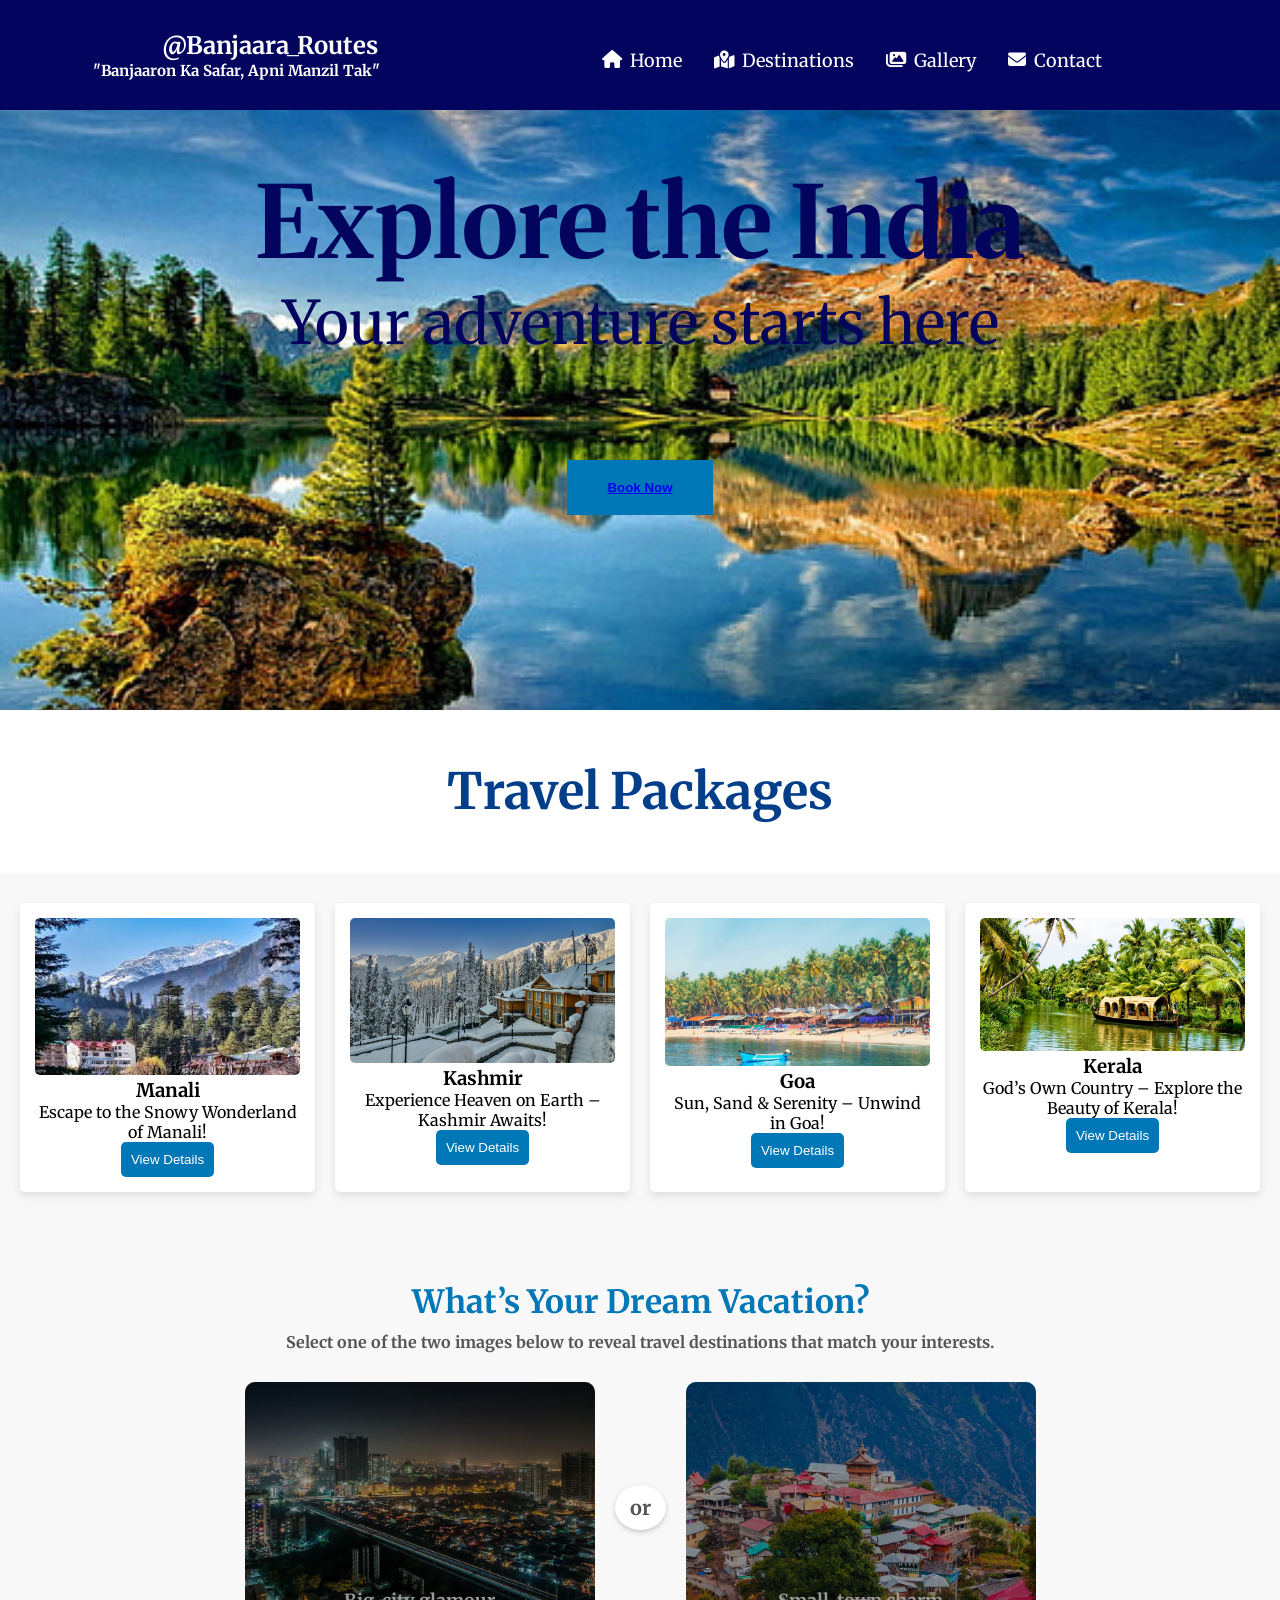
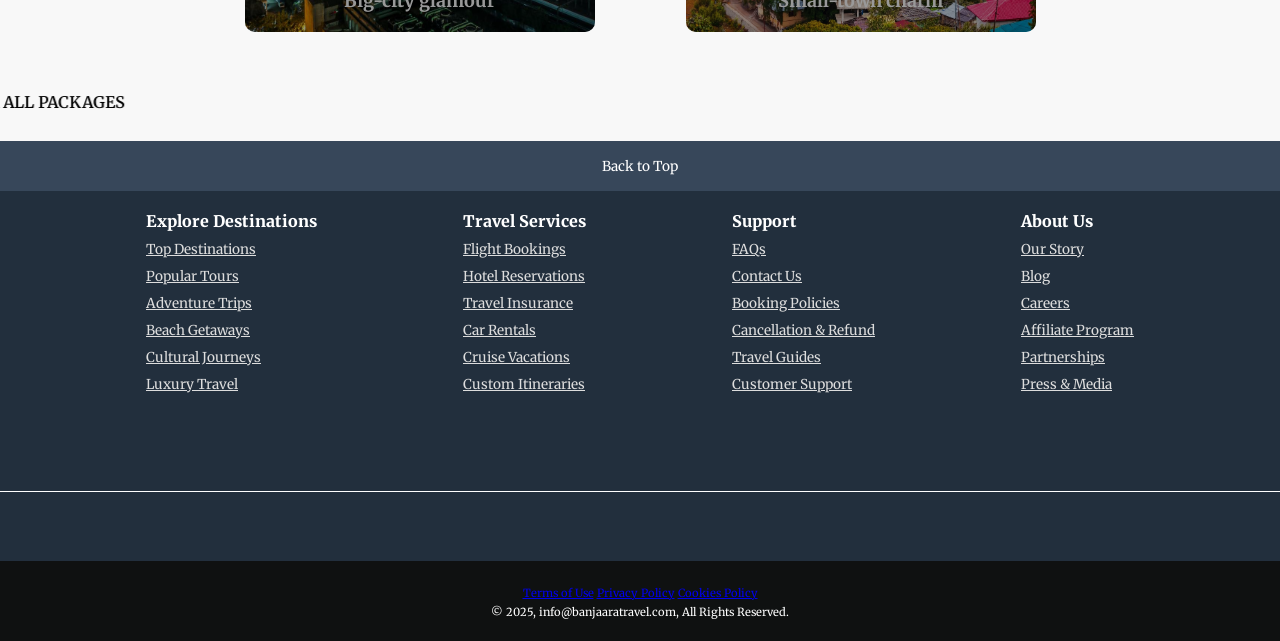
==== index.html @ 14daa2fd "Initial commit" ====
<!DOCTYPE html>
<html lang="en">
<head>
    <meta charset="UTF-8">
    <meta name="viewport" content="width=device-width, initial-scale=1.0">
    <title>Banjaara_Routes "Tour & Travels"</title>
    <link rel="stylesheet" href="style.css">
    <link rel="preconnect" href="https://fonts.googleapis.com">
    <link rel="preconnect" href="https://fonts.gstatic.com" crossorigin>
    <link href="https://fonts.googleapis.com/css2?family=Big+Shoulders+Stencil:opsz,wght@10..72,100..900&family=Merriweather:ital,opsz,wght@0,18..144,300..900;1,18..144,300..900&family=Oswald:wght@200..700&display=swap" rel="stylesheet">
    <link rel="icon" href="logo3.png">
    <link rel="stylesheet" href="https://cdnjs.cloudflare.com/ajax/libs/font-awesome/6.4.2/css/all.min.css">


</head>
<body>
    <!--<input type="checkbox" id="click">-->
    <header>
        <nav class="navbar">
           
            <div class="logo">@Banjaara_Routes <br>
            <div class="logotag">"Banjaaron Ka Safar, Apni Manzil Tak"</div>

            </div>
           
            <ul>
                <li class="border"><a href="index.html"><i class="fas fa-home"></i> Home</a></li>
                <li class="border"><a href="destination.html"><i class="fas fa-map-marked-alt"></i> Destinations</a></li>
                <li class="border"><a href="gallery.html"><i class="fas fa-images"></i> Gallery</a></li>
                <li class="border"><a href="contact.html"><i class="fas fa-envelope"></i> Contact</a></li>
            </ul>
            <!--<div class="search-box">
                <input type="text" placeholder="Search your Destination">
                <button><i class="fas fa-search"></i></button>
            </div>-->
            <!--
            <label for="click" color="white">
                <i class="fa-solid fa-bars"></i>
    
            </label>-->
        </nav>
    </header>

    <section class="hero">
        <h1>Explore the India</h1>
        <p>Your adventure starts here</p>
        <button style="font-weight: bold;"><a href="#">Book Now</a></button>
    </section>

    <section class="packages">
        <h2>Travel Packages</h2>
        <div class="package-container1">
            <div class="package-box">
                <img src="Manali1.jpg" alt="Manali">
                <h3>Manali</h3>
                <p>Escape to the Snowy Wonderland of Manali!</p>
                <button>View Details</button>
            </div>
            <div class="package-box">
                <img src="kashmir1.jpg" alt="Kashmir">
                <h3>Kashmir</h3>
                <p>Experience Heaven on Earth – Kashmir Awaits!</p>
                <button>View Details</button>
            </div>
            <div class="package-box">
                <img src="goa1.jpg" alt="City Lights">
                <h3>Goa</h3>
                <p>Sun, Sand & Serenity – Unwind in Goa!</p>
                <button>View Details</button>
            </div>
            <div class="package-box">
                <img src="kerala.png" alt="Desert Safari">
                <h3>Kerala</h3>
                <p>God’s Own Country – Explore the Beauty of Kerala!</p>
                <button>View Details</button>
            </div>
        </div>
        <!--<div class="fixed">
            <h1>Offer Offer Offer</h1>
        </div>
        -->
        
    </section>

    <div class="container">
        <h2>What’s Your Dream Vacation?</h2>
        <h4 class="subtitle">Select one of the two images below to reveal travel destinations that match your interests.</h4>

        <div class="selection-container">
            <div class="image-box">
                <img src="bigcity.jpg" alt="Big City Glamour">
                <div class="image-text">Big-city glamour</div>
            </div>

            <div class="or-circle">or</div>

            <div class="image-box">
                <img src="smalltown.avif" alt="Small Town Charm">
                <div class="image-text">Small-town charm</div>
            </div>
        </div>
    </div>
    <marquee behavior="" direction="right">"OFFER OFFER OFFER" 50% DISCOUNT FOR ALL PACKAGES</marquee>

    <footer>
        <div class="footer1">
            Back to Top
        </div>
    
        <div class="footer2">
            <ul> 
                <p>Explore Destinations</p>
                <a href="destination.html">Top Destinations</a>
                <a href="#">Popular Tours</a>
                <a href="#">Adventure Trips</a>
                <a href="#">Beach Getaways</a>
                <a href="#">Cultural Journeys</a>
                <a href="hero image..jpg">Luxury Travel</a>
            </ul>
    
            <ul> 
                <p>Travel Services</p>
                <a href="https://www.makemytrip.com/">Flight Bookings</a>
                <a href="https://www.booking.com/">Hotel Reservations</a>
                <a href="https://www.policybazaar.com/">Travel Insurance</a>
                <a href="https://www.economybookings.com/">Car Rentals</a>
                <a href="#">Cruise Vacations</a>
                <a href="#">Custom Itineraries</a>
            </ul>
    
            <ul> 
                <p>Support</p>
                <a href="#">FAQs</a>
                <a href="contact.html">Contact Us</a>
                <a href="#">Booking Policies</a>
                <a href="#">Cancellation & Refund</a>
                <a href="#">Travel Guides</a>
                <a href="contact.html">Customer Support</a>
            </ul>
    
            <ul> 
                <p>About Us</p>
                <a href="#">Our Story</a>
                <a href="#">Blog</a>
                <a href="#">Careers</a>
                <a href="#">Affiliate Program</a>
                <a href="#">Partnerships</a>
                <a href="#">Press & Media</a>
            </ul>
        </div>
    
        <div class="footer3">
            <div class="logo"></div>
        </div>
    
        <div class="footer4">
            <div class="pages">
                <a href="#">Terms of Use</a>    
                <a href="#">Privacy Policy</a>
                <a href="#">Cookies Policy</a>
            </div>
            <div class="copyright">
                © 2025, info@banjaaratravel.com, All Rights Reserved.
            </div>
        </div>
        
    </footer>
    
    

</body>
</html>
---- style.css ----
* 
{
    margin: 0px;
    padding: 0px;
    box-sizing: border-box;
}

/* General Styles */

body {
    /*font-family: 'Arial', sans-serif;*/
    font-family: "Merriweather", serif;
    margin: 0;
    padding: 0;
    background-color: #f8f8f8;
}

/* Navbar Styles */
header
{
   
    position: sticky;
    top: 0;
    z-index: 1000;
    
}

.navbar {
    position: sticky;
    top: 0;
    width: 100%;
    height:110px;
    background-color:#03045e;
    display: flex;
    align-items: center;
    justify-content:space-around;
   
    
}

.border
{
    border: 1.5px solid transparent;
}
.border:hover
{
    border: 2px solid white;
}


.logo {
    font-size: 24px;
    color: white;
    font-weight: bold;
}
/*.logo div
{
    font-size: 15px;
    position: relative;
    left: 65px;
    
}*/
.logo .logotag
{
    font-size: 15px;
    position: absolute;
    right: 900px;
}

.navbar ul {
    list-style: none;
    display: flex;
    padding: 0;
    margin: 0;
    
}

.navbar ul li {
    margin: 0 15px;
}

.navbar ul li a {
    color: white;
    text-decoration: none;
    font-size: 18px;
    display: flex;
    align-items: center;
}

.navbar ul li a i {
    margin-right: 8px;
}

/*Search Box 


.search-box {
    display: flex;
    align-items: center;
    background: white;
    border-radius: 20px;
    padding: 5px;
}

.search-box input {
    border: none;
    outline: none;
    padding: 5px;
    font-size: 16px;
}

.search-box button {
    background: none;
    border: none;
    padding: 5px;
}

.search-box button i {
    color: #333;
    font-size: 18px;
}*/


/* Hero Section */
.hero {
    height: 600px;
    text-align: center;
    padding: 50px;
    background: url(slidder1.jpg) no-repeat center center/cover;
    color: #03045e;
    animation-name: slidder;
    animation-duration: 16s;
    animation-iteration-count:infinite;
   
}
@keyframes slidder
{
  0%
  {
    background-image: url(slidder1.jpg);
    
  }
  25%
  {
    background-image: url(slidder2.jpg);
    color: #f8f8f8;
  }
  50%
  {
    background-image: url(slidder3.jpg);
  }
  75%
  {
    background-image: url(slidder4.jpg);
  }
}
.hero h1
{
    font-size: 100px;

}
.hero p
{
    font-size: 60px;

}

.hero button {
    background: #0077b6;
    color: white;
    padding: 20px 40px;
    border: none;
    cursor: pointer;
    margin: 100px;
    transition: all 5s ease-in-out
    
}

.hero button:hover {
    background: #90e0ef;
    transform: scale(1.05);
   
}




/* Packages Section */

.packages h2{


    font-size: 50px;
    text-align: center;
    padding: 50px;
    margin-top: auto;
    color: #023e8a;
    background-color:white;
    /*background-color: #90e0ef;*/
}
.package-container1 {
    display: grid;
    grid-template-columns: repeat(4, 1fr);
    gap: 20px;
    padding: 20px;
}

.package-box {
    background:white;
    padding: 15px;
    text-align: center;
    border-radius: 5px;
    box-shadow: 0 4px 8px rgba(0, 0, 0, 0.1);
}

.package-box img {
    width: 100%;
    border-radius: 5px;
}

.package-box button {
    background: #0077b6;
    border: none;
    padding: 10px;
    color: white;
    cursor: pointer;
    border-radius: 5px;
    transition: 0.3s;
}

.package-box button:hover {
    background:  #90e0ef;
}

/*container*/

.container {
    padding: 60px 20px;
    margin-top: 10px;
}

h2 {
    color: #0077b6;
    font-size: 32px;
    margin-bottom: 10px;
    margin-top: 0%;
    text-align: center;
}
h4
{
    text-align: center;
}

.subtitle {
    font-size: 16px;
    color: #555;
    margin-bottom: 30px;
}

.selection-container {
    display: flex;
    justify-content: center;
    align-items: center;
    gap: 20px;
}

.image-box {
    position: relative;
    width: 350px;
    height: 250px;
    border-radius: 10px;
    overflow: hidden;
    cursor: pointer;
}

.image-box img {
    width: 100%;
    height: 100%;
    object-fit: cover;
    transition: transform 1s;
}

.image-box:hover img {
    transform: scale(1.05);
}

.image-box::after {
    content: "";
    position: absolute;
    top: 0;
    left: 0;
    width: 100%;
    height: 100%;
    background: rgba(0, 0, 0, 0.4);
}

.image-text {
    position: absolute;
    bottom: 20px;
    left: 50%;
    transform: translateX(-50%);
    color: white;
    font-size: 18px;
    font-weight: bold;
    
}

.or-circle {
    font-size: 20px;
    font-weight: bold;
    color: #555;
    background: white;
    border-radius: 50%;
    padding: 10px 15px;
    box-shadow: 0 2px 5px rgba(0, 0, 0, 0.2);
}

/****footer***/

footer
{
    margin-top: 15px;
}

.footer1
{
    background-color: #37475a;
    color: white;
    height: 50px;
    display: flex;
    align-items: center;
    justify-content: center;
    font-size: 0.85rem;

}

.footer2
{
    background-color:#222f3d;
   
    height: 300px;
    display: flex;
    justify-content: space-evenly;
 
}

ul
{
    margin-top: 20px;
}

ul a 
{
    display: block;
    font-size: 0.85rem;
    margin-top: 10px;
    color: #dddddd;
}


ul p 
{
    font-weight: 800;   
    color: white;


}


.footer3
{
    background-color:#222f3d;
    border-top: 0.5px solid white;
    height: 70px;
    display: flex;
    justify-content: center;
    align-items: center;
}

.logo
{
    background-image: url(amazon_logo.png);
    background-size: cover;
    height: 50px;
    width: 100px;
}

.footer4
{
    background-color: #0f1111;
    color: white;
    height: 80px;
    font-size: 0.7rem;
    text-align: center;
}

.pages
{
   
    padding-top: 25px;
}

.copyright
{
   
    padding-top: 5px;
}
marquee
{
    height: 30px;
    background-color: #f8f8f8;
    font-weight: 600;
}
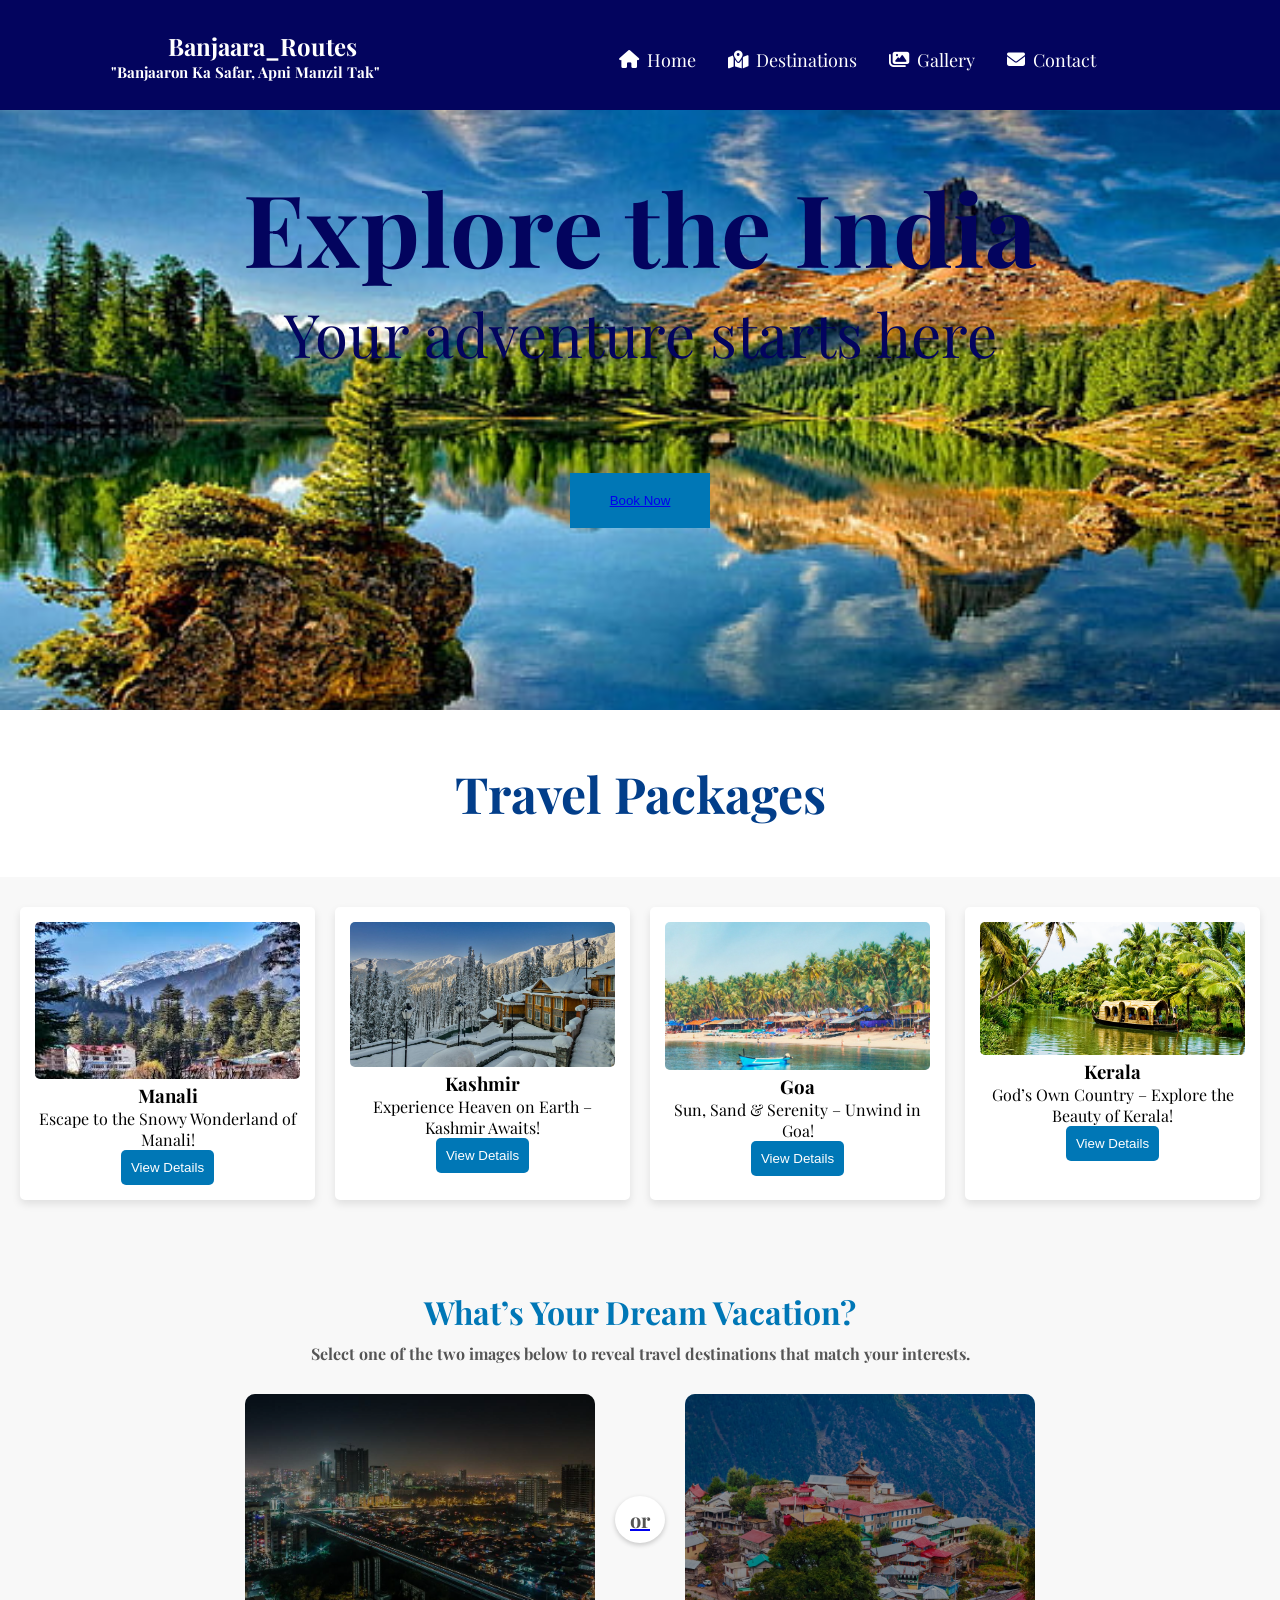
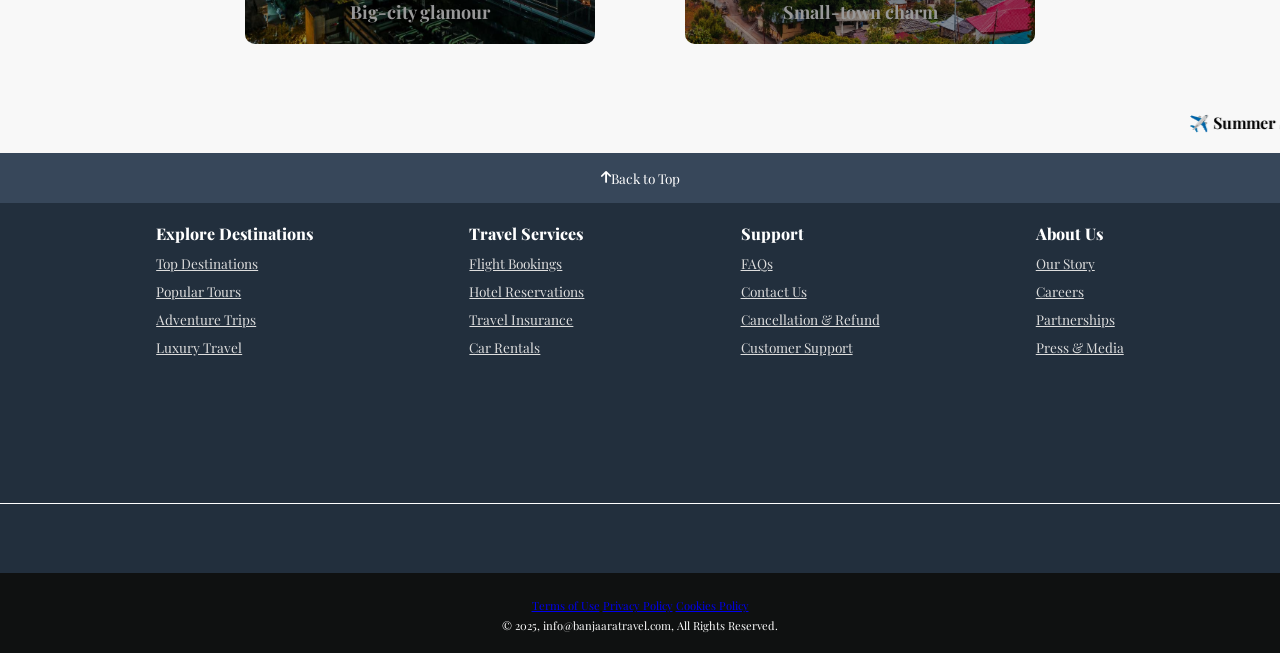
==== commit b1e0f239: "Updated code in existing files" ====
--- a/index.html
+++ b/index.html
@@ -7,7 +7,7 @@
     <link rel="stylesheet" href="style.css">
     <link rel="preconnect" href="https://fonts.googleapis.com">
     <link rel="preconnect" href="https://fonts.gstatic.com" crossorigin>
-    <link href="https://fonts.googleapis.com/css2?family=Big+Shoulders+Stencil:opsz,wght@10..72,100..900&family=Merriweather:ital,opsz,wght@0,18..144,300..900;1,18..144,300..900&family=Oswald:wght@200..700&display=swap" rel="stylesheet">
+    <link href="https://fonts.googleapis.com/css2?family=Big+Shoulders+Stencil:opsz,wght@10..72,100..900&family=Merriweather:ital,opsz,wght@0,18..144,300..900;1,18..144,300..900&family=Oswald:wght@200..700&family=Playfair+Display:ital,wght@0,400..900;1,400..900&display=swap" rel="stylesheet">
     <link rel="icon" href="logo3.png">
     <link rel="stylesheet" href="https://cdnjs.cloudflare.com/ajax/libs/font-awesome/6.4.2/css/all.min.css">
 
@@ -18,7 +18,7 @@
     <header>
         <nav class="navbar">
            
-            <div class="logo">@Banjaara_Routes <br>
+            <div class="logo">Banjaara_Routes <br>
             <div class="logotag">"Banjaaron Ka Safar, Apni Manzil Tak"</div>
 
             </div>
@@ -29,22 +29,14 @@
                 <li class="border"><a href="gallery.html"><i class="fas fa-images"></i> Gallery</a></li>
                 <li class="border"><a href="contact.html"><i class="fas fa-envelope"></i> Contact</a></li>
             </ul>
-            <!--<div class="search-box">
-                <input type="text" placeholder="Search your Destination">
-                <button><i class="fas fa-search"></i></button>
-            </div>-->
-            <!--
-            <label for="click" color="white">
-                <i class="fa-solid fa-bars"></i>
-    
-            </label>-->
+           
         </nav>
     </header>
 
     <section class="hero">
         <h1>Explore the India</h1>
         <p>Your adventure starts here</p>
-        <button style="font-weight: bold;"><a href="#">Book Now</a></button>
+        <button class="border"><a href="contact.html">Book Now</a></button>
     </section>
 
     <section class="packages">
@@ -75,18 +67,14 @@
                 <button>View Details</button>
             </div>
         </div>
-        <!--<div class="fixed">
-            <h1>Offer Offer Offer</h1>
-        </div>
-        -->
-        
+      
     </section>
 
     <div class="container">
         <h2>What’s Your Dream Vacation?</h2>
         <h4 class="subtitle">Select one of the two images below to reveal travel destinations that match your interests.</h4>
 
-        <div class="selection-container">
+        <a href="destination.html"><div class="selection-container">
             <div class="image-box">
                 <img src="bigcity.jpg" alt="Big City Glamour">
                 <div class="image-text">Big-city glamour</div>
@@ -98,23 +86,26 @@
                 <img src="smalltown.avif" alt="Small Town Charm">
                 <div class="image-text">Small-town charm</div>
             </div>
-        </div>
+        </div></a>
     </div>
-    <marquee behavior="" direction="right">"OFFER OFFER OFFER" 50% DISCOUNT FOR ALL PACKAGES</marquee>
+   
+    
+<!-- Marquee Offer -->
+    <marquee behavior="scroll" direction="left" scrollamount="6" style=" color: #000; padding: 8px; font-weight: bold;">
+  ✈️ Summer Special: Get up to 30% OFF on Manali & Goa Packages! | ☀️ Book before 15th April!
+    </marquee>
 
     <footer>
         <div class="footer1">
-            Back to Top
+            <i class="fas fa-arrow-up"> </i>  Back to Top
         </div>
     
         <div class="footer2">
             <ul> 
                 <p>Explore Destinations</p>
                 <a href="destination.html">Top Destinations</a>
-                <a href="#">Popular Tours</a>
+                <a href="destination.html">Popular Tours</a>
                 <a href="#">Adventure Trips</a>
-                <a href="#">Beach Getaways</a>
-                <a href="#">Cultural Journeys</a>
                 <a href="hero image..jpg">Luxury Travel</a>
             </ul>
     
@@ -124,26 +115,21 @@
                 <a href="https://www.booking.com/">Hotel Reservations</a>
                 <a href="https://www.policybazaar.com/">Travel Insurance</a>
                 <a href="https://www.economybookings.com/">Car Rentals</a>
-                <a href="#">Cruise Vacations</a>
-                <a href="#">Custom Itineraries</a>
+
             </ul>
     
             <ul> 
                 <p>Support</p>
                 <a href="#">FAQs</a>
                 <a href="contact.html">Contact Us</a>
-                <a href="#">Booking Policies</a>
                 <a href="#">Cancellation & Refund</a>
-                <a href="#">Travel Guides</a>
                 <a href="contact.html">Customer Support</a>
             </ul>
     
             <ul> 
                 <p>About Us</p>
                 <a href="#">Our Story</a>
-                <a href="#">Blog</a>
                 <a href="#">Careers</a>
-                <a href="#">Affiliate Program</a>
                 <a href="#">Partnerships</a>
                 <a href="#">Press & Media</a>
             </ul>
--- a/style.css
+++ b/style.css
@@ -8,14 +8,14 @@
 /* General Styles */
 
 body {
-    /*font-family: 'Arial', sans-serif;*/
-    font-family: "Merriweather", serif;
+    
+    font-family: "Playfair Display", serif;
     margin: 0;
     padding: 0;
     background-color: #f8f8f8;
 }
 
-/* Navbar Styles */
+/* Navbar */
 header
 {
    
@@ -53,13 +53,7 @@
     color: white;
     font-weight: bold;
 }
-/*.logo div
-{
-    font-size: 15px;
-    position: relative;
-    left: 65px;
-    
-}*/
+
 .logo .logotag
 {
     font-size: 15px;
@@ -91,37 +85,9 @@
     margin-right: 8px;
 }
 
-/*Search Box 
-
-
-.search-box {
-    display: flex;
-    align-items: center;
-    background: white;
-    border-radius: 20px;
-    padding: 5px;
-}
-
-.search-box input {
-    border: none;
-    outline: none;
-    padding: 5px;
-    font-size: 16px;
-}
-
-.search-box button {
-    background: none;
-    border: none;
-    padding: 5px;
-}
-
-.search-box button i {
-    color: #333;
-    font-size: 18px;
-}*/
-
-
-/* Hero Section */
+
+
+/* Hero */
 .hero {
     height: 600px;
     text-align: center;
@@ -179,13 +145,14 @@
 .hero button:hover {
     background: #90e0ef;
     transform: scale(1.05);
-   
-}
-
-
-
-
-/* Packages Section */
+    color: #90e0ef;
+   
+}
+
+
+
+
+/* Packages */
 
 .packages h2{
 
@@ -334,6 +301,8 @@
 
 }
 
+
+
 .footer2
 {
     background-color:#222f3d;
@@ -377,6 +346,7 @@
     align-items: center;
 }
 
+
 .logo
 {
     background-image: url(amazon_logo.png);
@@ -411,3 +381,125 @@
     background-color: #f8f8f8;
     font-weight: 600;
 }
+
+/*media query for tablet*/
+
+@media only screen and (max-width: 768px) {
+
+    .navbar {
+        flex-direction: column;
+        height: auto;
+        padding: 20px;
+    }
+
+    .logo .logotag {
+        position: static;
+        text-align: center;
+        margin-top: 5px;
+    }
+
+    .navbar ul {
+        flex-direction: column;
+        align-items: center;
+        margin-top: 10px;
+    }
+
+    .navbar ul li {
+        margin: 10px 0;
+    }
+
+    .hero {
+        padding: 30px;
+        height: auto;
+    }
+
+    .hero h1 {
+        font-size: 50px;
+    }
+
+    .hero p {
+        font-size: 30px;
+    }
+
+    .hero button {
+        margin: 50px 0 0 0;
+        padding: 15px 30px;
+    }
+
+    .package-container1 {
+        grid-template-columns: repeat(2, 1fr);
+    }
+
+    .selection-container {
+        flex-direction: column;
+    }
+
+    .image-box {
+        width: 90%;
+        height: 200px;
+    }
+
+    .or-circle {
+        margin: 15px 0;
+    }
+
+    .footer2 {
+        flex-direction: column;
+        align-items: center;
+        height: auto;
+        padding: 20px 0;
+    }
+
+    .footer2 ul {
+        margin: 20px 0;
+    }
+}
+
+/* for mobile */
+@media only screen and (max-width: 480px) {
+
+    .hero h1 {
+        font-size: 36px;
+    }
+
+    .hero p {
+        font-size: 22px;
+    }
+
+    .package-container1 {
+        grid-template-columns: 1fr;
+    }
+
+    .image-box {
+        width: 100%;
+        height: 180px;
+    }
+
+    .footer4 {
+        font-size: 0.6rem;
+        padding: 10px;
+    }
+
+    .navbar ul li a {
+        font-size: 16px;
+    }
+
+    .hero button {
+        padding: 12px 24px;
+        margin: 30px 0;
+    }
+
+    .packages h2 {
+        font-size: 30px;
+        padding: 20px;
+    }
+
+    h2 {
+        font-size: 24px;
+    }
+
+    h4 {
+        font-size: 14px;
+    }
+}
+
